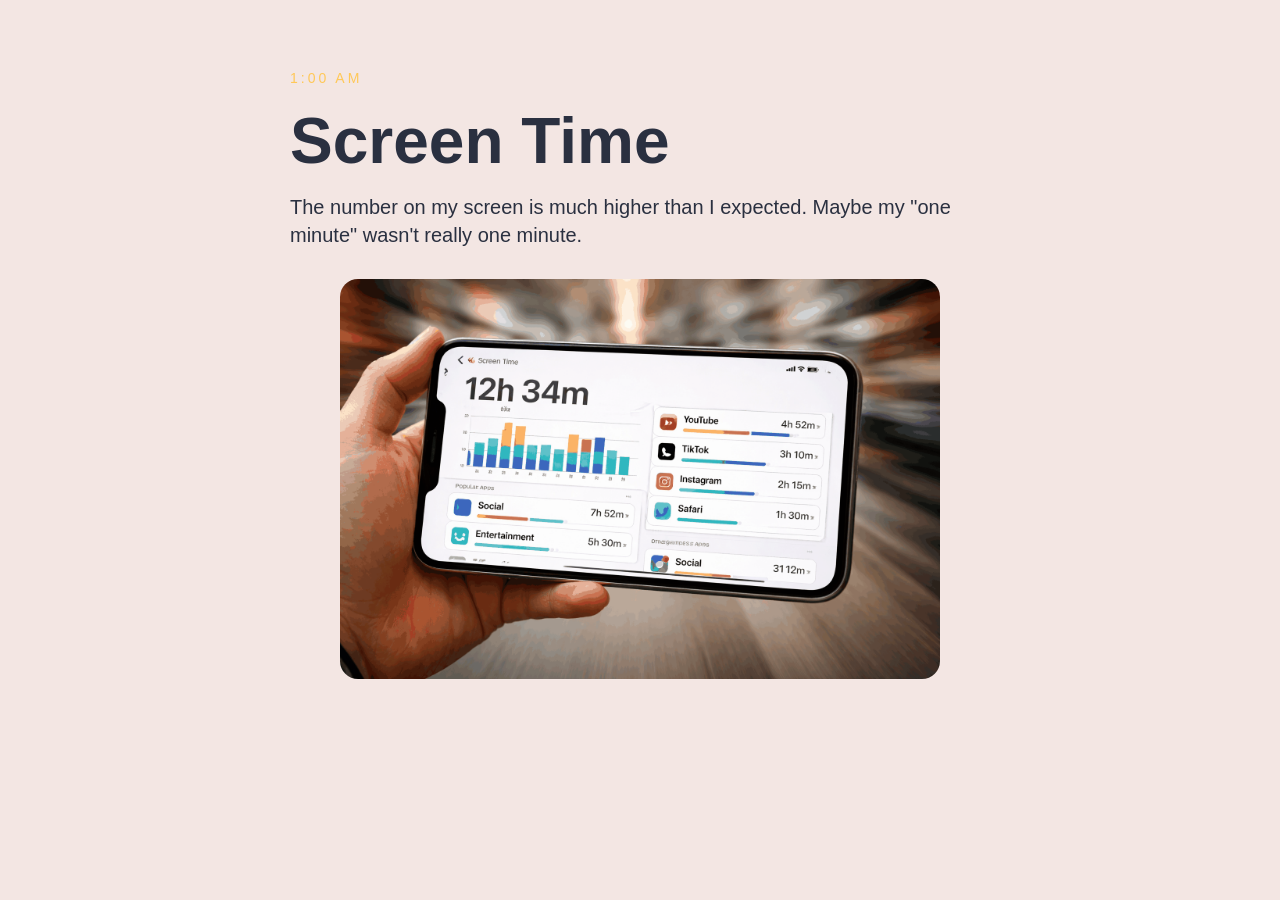
==== page-2.html @ 71d00022 "added html" ====
<!doctype html>
<html lang="en">
<head>
	<meta charset="utf-8">
	<title>The Missing Hour - Screen Time</title>
	<link rel="stylesheet" href="./assets/css/styles.css">
</head>
<body class="phonepage">
<div class="scene">
	<p class="time"> 1:00 AM</p>
	<h1>Screen Time</h1>
	<p>
		The number on my screen is much higher than I expected.
		Maybe my "one minute" wasn't really one minute.
	</p>
	<img src="assets/img/screen-time.png" alt="A phone displaying screen time information">


</div>
	<script src="./assets/js/main.js"></script>
</body>
</html>
---- assets/css/styles.css ----
/* styles.css */

* {
	font-family: Arial;
	box-sizing: border-box;
}

body{
	margin:0;
	line-height: 1.4;
}

body.homepage {
	background-color: #111827;
	color: #f7f3eb;
}

.scene {
	max-width: 760px;
	margin: 25px auto;
	padding: 30px;
}

.time {
	font-size: 14px;
	letter-spacing: 3px;
	text-transform: uppercase;
	color: #ffc857;
}

h1{
	font-size: 64px;
	line-height: 1;
	margin: 20px 0;
}

p{
	font-size: 20px;
}

.scene img{
	display: block;
	width: 100%;
	max-width: 600px;
	margin: 30px auto;
	border-radius: 18px;
}

body.phonepage {
	background-color: #f3e6e3;
	color: #2a3040;
}

body.phonepage time {
	color: #a4364f;
}
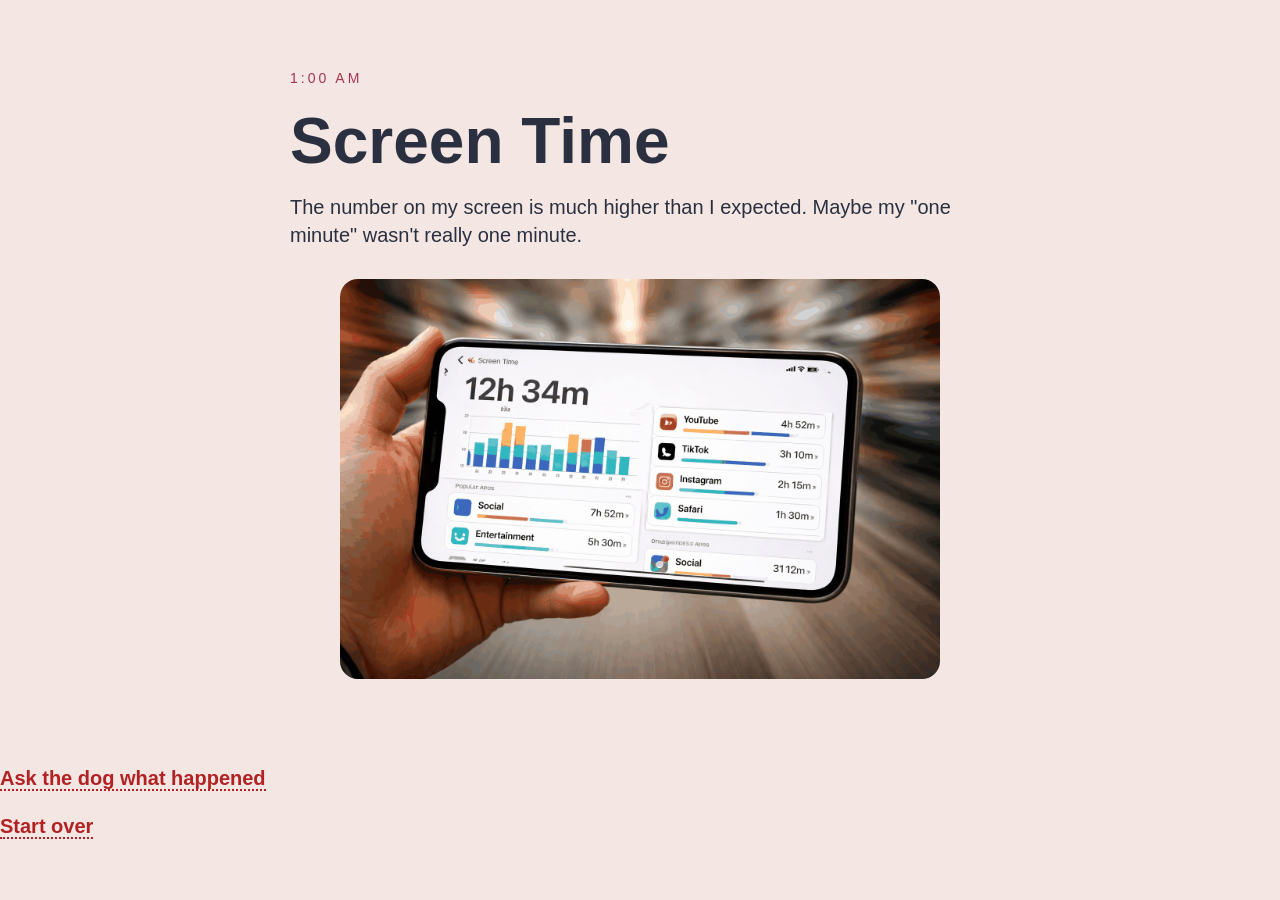
==== commit 604eac70: "added some paragraph" ====
--- a/page-2.html
+++ b/page-2.html
@@ -17,6 +17,10 @@
 
 
 </div>
+
+<p> <a href="page-3.html"> Ask the dog what happened</a></p>
+<p> <a href="index.html"> Start over</a></p>
+
 	<script src="./assets/js/main.js"></script>
 </body>
 </html>
--- a/assets/css/styles.css
+++ b/assets/css/styles.css
@@ -51,6 +51,38 @@
 	color: #2a3040;
 }
 
-body.phonepage time {
+body.phonepage .time {
 	color: #a4364f;
+}
+
+body.witnesspage {
+	background-color: #dce9df;
+	color: #17382f;
+}
+
+body.witnesspage .time {
+	color: #9a4c20
+}
+
+p a {
+	color:firebrick;
+	font-weight: bold;
+	text-decoration: none;
+	border-bottom: 2px dotted currentColor;
+}
+
+body.homepage p a:hover{
+	color:white;
+}
+
+body.phonepage p a:hover, body.witnesspage p a:hover{
+	color: darkred;
+}
+
+.image-link img {
+	border: 4px solid transparent;
+}
+
+.image-link:hover img{
+	border-color: firebrick;
 }
